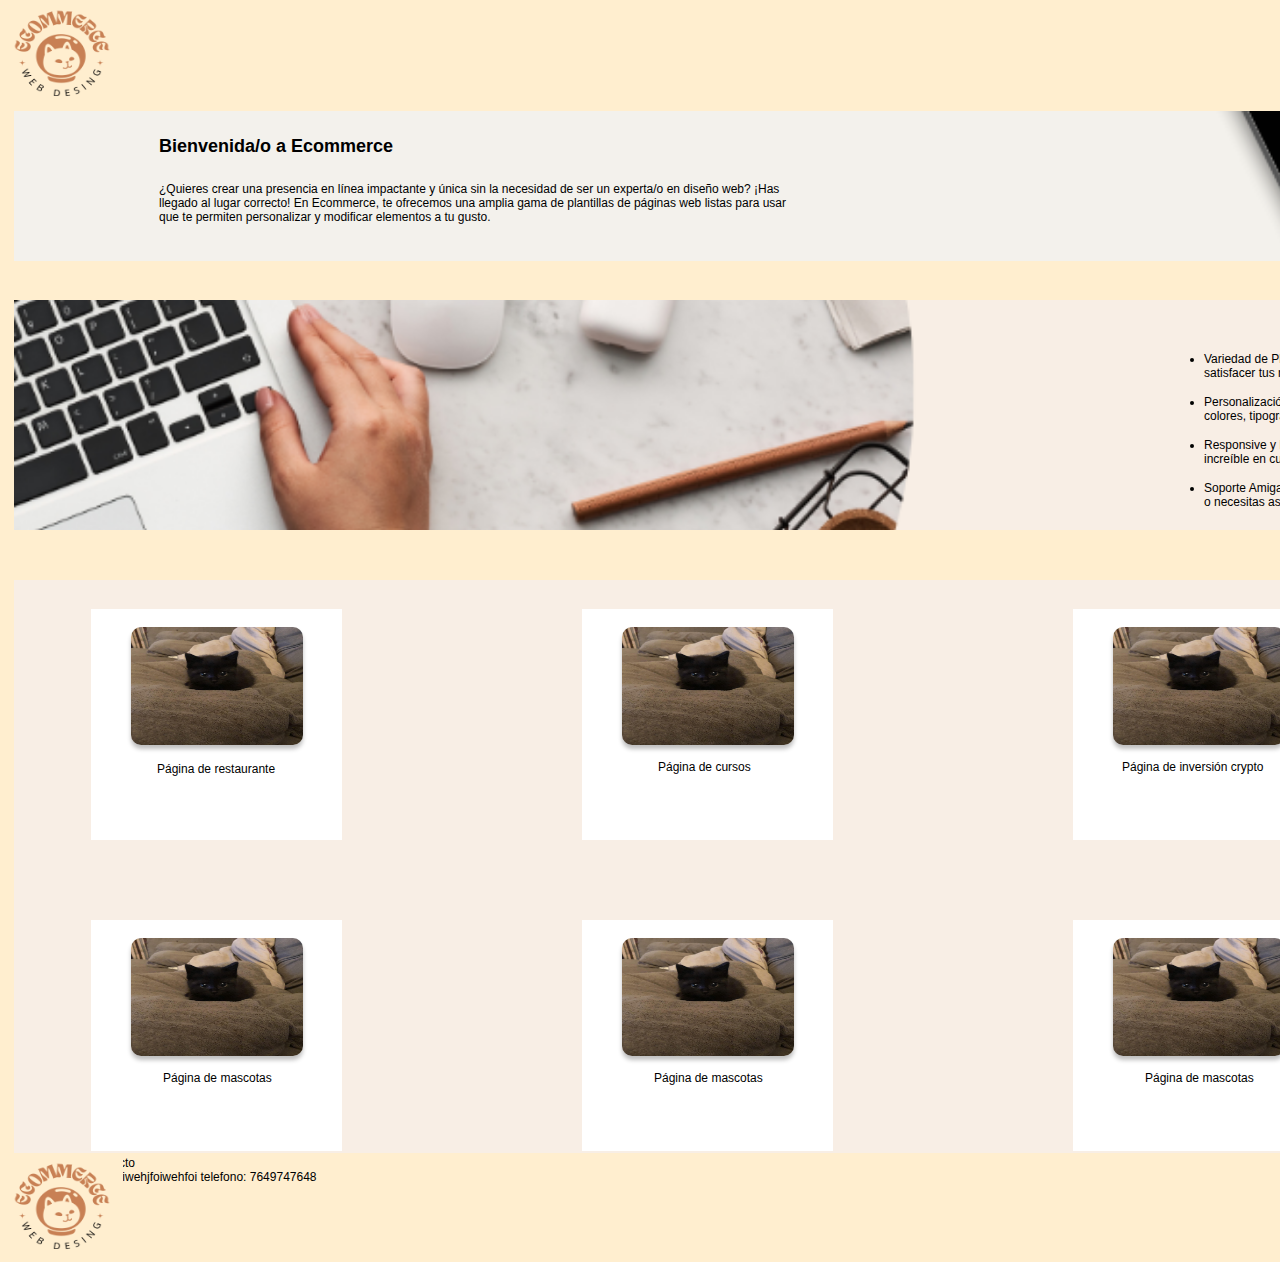
==== pag1/index.html @ 5b07ce31 "hmtl y css de la pagina principal" ====
<!DOCTYPE html>
<html lang="en">
<head>
  <meta charset="UTF-8">
  <meta name="viewport" content="width=device-width, initial-scale=1.0">
  <title>Ecommerce</title>
  <link rel="stylesheet" href="styles.css">
</head>
<body>
  
  <div class="navbar">
    <div class="navigate6"></div>
    <div class="navigate7"></div>
    <div class="navigate8"></div>
    <img class="logo" src="img/LOGO ECOMMERCE.png"/>
  </div>


<div class="img-presentacion">
    <div class="presentation"> 
      <h2 class="presentation-enunciado">Bienvenida/o a Ecommerce</h2>
      <div class="p-present">
        <p>¿Quieres crear una presencia en línea
      impactante y única sin la necesidad de ser un experta/o en diseño web?
      ¡Has llegado al lugar correcto! En Ecommerce, te ofrecemos una amplia gama
      de plantillas de páginas web listas para usar que te permiten personalizar
      y modificar elementos a tu gusto.
        </p>
      </div>
    </div>
  </div>

  <div class="img-presentacion2">
    <div class="presentation2">
        <h2 class="presentation2-enunciado">¿Por qué elegir Ecommerce?</h2>
        <ul>
            <li class="presentation2-il2">
                <p>Variedad de Plantillas: Ofrecemos una amplia variedad de plantillas cuidadosamente diseñadas para satisfacer tus necesidades, desde sitios web corporativos hasta tiendas en línea y blogs creativos.</p>
            </li>
            <li class="presentation2-il4">
                <p>Personalización Fácil: Nuestro intuitivo editor te permite personalizar y modificar elementos como colores, tipografía, imágenes y más. No se requieren conocimientos técnicos.</p>
            </li>
            <li class="presentation2-il6">
                <p>Responsive y Moderno: Todas nuestras plantillas son responsivas, lo que significa que tu sitio se verá increíble en cualquier dispositivo, desde computadoras de escritorio hasta teléfonos móviles.</p>
            </li>
            <li class="presentation2-il8">
                <p>Soporte Amigable: Estamos aquí para ayudarte en cada paso del proceso. Si tienes alguna pregunta o necesitas asistencia, nuestro equipo de soporte amigable está a tu disposición.</p>
            </li>
        </ul>
    </div>
  </div>

  <div class="ejemplos">
    <div class="ejem">
      <div class="ejemplo-1">
        <img class="fotejem" src="img/gatejm.jpeg"/>
        <div class="p-gina-de-restaurante">
          Página de restaurante
        </div>
        <div class="navigate2"></div>
      </div>

      <div class="ejemplo-2">
        <img class="fotejem" src="img/gatejm.jpeg"/>
        <div class="p-gina-de-cursos">
          Página de cursos
        </div>
        <div class="navigate3"></div>
      </div>

      <div class="ejemplo-3">
          <img class="fotejem" src="img/gatejm.jpeg"/>
          <div class="p-gina-de-inversi-n-crypto">
            Página de inversión crypto
          </div>
          <div class="navigate4"></div>
        </div>

        <div class="ejemplo-4">
          <img class="fotejem" src="img/gatejm.jpeg"/>
          <div class="p-gina-de-mascotas">
            Página de mascotas
          </div>
        <div class="navigate5"></div>
          </div>

        <div class="ejemplo-5">
          <img class="fotejem" src="img/gatejm.jpeg"/>
          <div class="p-gina-de-mascotas">
              Página de mascotas
          </div>
          <div class="navigate5"></div>
        </div>

        <div class="ejemplo-6">
          <img class="fotejem" src="img/gatejm.jpeg"/>
          <div class="p-gina-de-mascotas">
                Página de mascotas
          </div>
          <div class="navigate5"></div>
        </div>
    </div>
  </div>

  <div class="footer">
    <div class="contacto">
      Contacto<br />email: iwehjfoiwehfoi telefono: 7649747648
    </div>
    <div class="navigate"></div>
    <img class="logo" src="img/LOGO ECOMMERCE.png"/>
  </div>
 </body>
</html>
---- pag1/styles.css ----
a,
button,
input,
select,
h1,
h2,
h3,
h4,
h5,
* {
  margin: 0;
}

body {
  background: #ffeecf;
  width: 100vw;
  height: 100vh;
  position: relative;
}
.footer {
  background: #ffeecf;
  width: 1415px;
  height: 40px;
  position: absolute;
  left: 0px;
  top: 1153px;
}
.contacto {
  color: #000000;
  text-align: left;
  font: 400 12px "Inter", sans-serif;
  position: absolute;
  left: 87px;
  top: 3px;
  width: 582px;
  height: 16px;
}
.navigate {
  width: 73px;
  height: 34px;
  position: absolute;
  left: 1139px;
  top: 3px;
}
.logo {
  width: 78px;
  height: 66px;
  position: absolute;
  left: 651px;
  top: -26px;
}
.ejemplos {
  background: #f8eee5;
  width: 2075px;
  height: 611px;
  position: absolute;
  left: 14px;
  top: 580px;
}

.ejem{
padding-left: 20px;
}
.ejemplo-6 {
  background: #ffffff;
  width: 251px;
  height: 231px;
  position: absolute;
  left: 1059px;
  top: 340px;
}
.fotejem {
  border-radius: 10px;
  width: 172px;
  height: 118px;
  position: absolute;
  left: 40px;
  top: 19px;
}
.p-gina-de-restaurante {
  color: #000000;
  text-align: left;
  font: 400 12px "Inter", sans-serif;
  position: absolute;
  left: 66px;
  top: 153px;
  width: 155px;
  height: 20px;
}
.navigate2 {
  width: 121px;
  height: 34px;
  position: absolute;
  left: 65.5px;
  top: 189px;
}
.ejemplo-5 {
  background: #ffffff;
  width: 251px;
  height: 231px;
  position: absolute;
  left: 568px;
  top: 340px;
}
.fotejem {
  border-radius: 10px;
  width: 172px;
  height: 118px;
  position: absolute;
  left: 40px;
  top: 17px;
}
.p-gina-de-cursos {
  color: #000000;
  text-align: left;
  font: 400 12px "Inter", sans-serif;
  position: absolute;
  left: 76px;
  top: 151px;
  width: 110px;
  height: 20px;
}
.navigate3 {
  width: 121px;
  height: 34px;
  position: absolute;
  left: 65px;
  top: 187px;
}
.ejemplo-4 {
  background: #ffffff;
  width: 251px;
  height: 231px;
  position: absolute;
  left: 77px;
  top: 340px;
}
.fotejem {
  border-radius: 10px;
  width: 172px;
  height: 118px;
  position: absolute;
  left: 40px;
  top: 18px;
}
.p-gina-de-inversi-n-crypto {
  color: #000000;
  text-align: left;
  font: 400 12px "Inter", sans-serif;
  position: absolute;
  left: 49px;
  top: 151px;
  width: 155px;
  height: 20px;
}
.navigate4 {
  width: 121px;
  height: 34px;
  position: absolute;
  left: 65.5px;
  top: 187px;
}
.ejemplo-1 {
  background: #ffffff;
  width: 251px;
  height: 231px;
  position: absolute;
  left: 77px;
  top: 29px;
}
.p-gina-de-mascotas {
  color: #000000;
  text-align: left;
  font: 400 12px "Inter", sans-serif;
  position: absolute;
  left: 72px;
  top: 151px;
  width: 140px;
  height: 20px;
}
.navigate5 {
  width: 108px;
  height: 34px;
  position: absolute;
  left: 72px;
  top: 187px;
}
.ejemplo-3 {
  background: #ffffff;
  width: 251px;
  height: 231px;
  position: absolute;
  left: 1059px;
  top: 29px;
}
.fotejem {
  border-radius: 10px;
  width: 172px;
  height: 118px;
  position: absolute;
  left: 40px;
  top: 18px;
  box-shadow: 0px 4px 4px 0px rgba(0, 0, 0, 0.25);
}
.p-gina-de-productos-inform-ticos {
  color: #000000;
  text-align: left;
  font: 400 12px "Inter", sans-serif;
  position: absolute;
  left: calc(50% - 91.5px);
  top: 151px;
  width: 198px;
  height: 20px;
}
.ejemplo-2 {
  background: #ffffff;
  width: 251px;
  height: 231px;
  position: absolute;
  left: 568px;
  top: 29px;
}
.p-gina-de-flores {
  color: #000000;
  text-align: left;
  font: 400 12px "Inter", sans-serif;
  position: absolute;
  left: 72px;
  top: 151px;
  width: 104px;
  height: 20px;
}
.img-presentacion {
  background-color: #cccccc;
  height: 150px;
  width: 2075px;
  background-position: center;
  background-repeat: no-repeat;
  background-size: cover;
  position: relative;
  left: 14px;
  top: 111px;
  background-image: url("img/pres1.png");
}

.presentation {
  color: #000000;
  text-align: left;
  font: 400 12px "Inter", sans-serif;
  position: absolute;
  left: 25px;
  top: 25px;
  width: 786px;
  height: 115px;
  padding-left: 120px;
}

.presentation-enunciado{
 padding-bottom: 25px;
}

.p-present{
 padding-right: 150px;
}

.img-presentacion2 {
  background-color: #cccccc;
  height: 230px;
  width: 2075px;
  background-position: center;
  background-repeat: no-repeat;
  background-size: cover;
  position: relative;
  left: 14px;
  top: 150px;
  background-image: url("img/pres2.png");
}

.presentation2 {
  color: #000000;
  text-align: left;
  font: 400 12px "Inter", sans-serif;
  position: absolute;
  left: 1150px;
  top: 6px;
  width: 583px;
  height: 211px;
}
.presentation2-enunciado {
  color: #000000;
  padding-left: 170px;
  padding-bottom: 25px;
}
.presentation2-il2 {
  color: #000000;
  font: 400 12px "Inter", sans-serif;
  padding-bottom: 15px;
}
.presentation2-il3 {
  color: #000000;
  font: 400 12px "Inter", sans-serif;
  padding-bottom: 15px;
}
.presentation2-il4 {
  color: #000000;
  font: 400 12px "Inter", sans-serif;
  padding-bottom: 15px;
}
.presentation2-il5 {
  color: #000000;
  font: 400 12px "Inter", sans-serif;
  padding-bottom: 15px;
}
.presentation2-il6 {
  color: #000000;
  font: 400 12px "Inter", sans-serif;
  padding-bottom: 15px;
}
.presentation2-il7 {
  color: #000000;
  font: 400 12px "Inter", sans-serif;
  padding-bottom: 15px;
}
.presentation2-il8 {
  color: #000000;
  font: 400 12px "Inter", sans-serif;
  padding-bottom: 15px;
}
.navbar {
  background: #ffeecf;
  width: 1415px;
  height: 44px;
  position: absolute;
  left: 0px;
  top: 0px;
}
.navigate6 {
  width: 93px;
  height: 34px;
  position: absolute;
  left: 1293px;
  top: 5px;
}
.navigate7 {
  width: 93px;
  height: 34px;
  position: absolute;
  left: 1143px;
  top: 5px;
}
.navigate8 {
  width: 127px;
  height: 34px;
  position: absolute;
  left: 986px;
  top: 5px;
}
.logo {
  width: 123px;
  height: 109px;
  position: absolute;
  left: 0px;
  top: 0px;
}
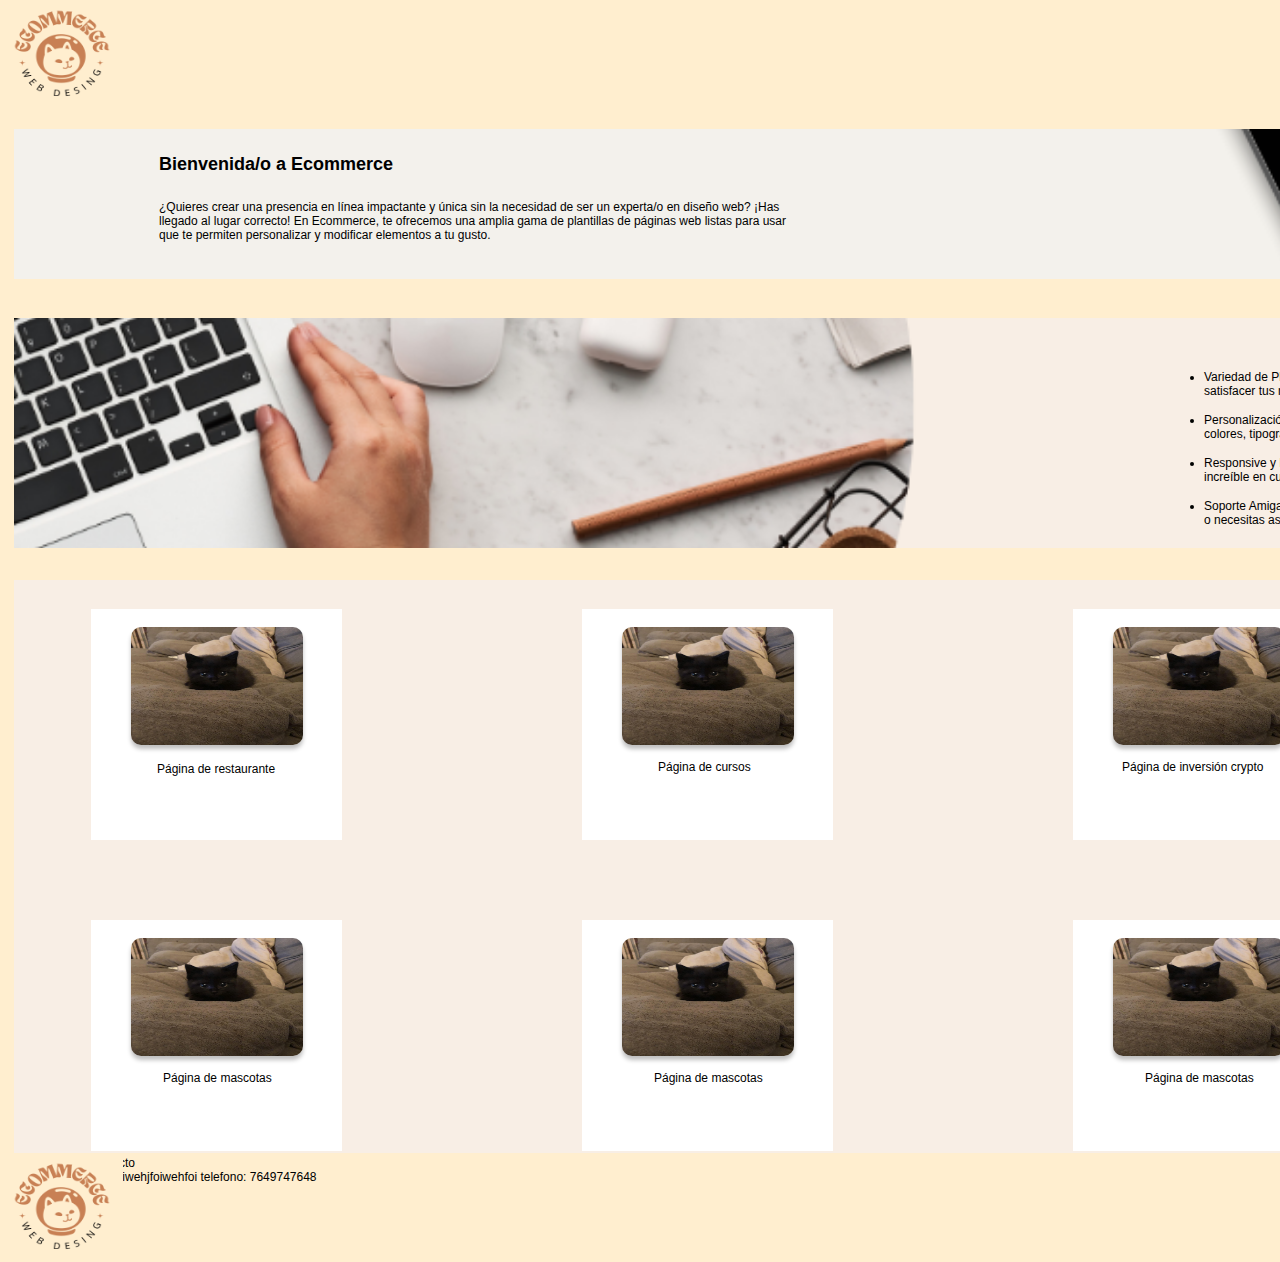
==== commit 0e4d2c34: "comentario a cambio de burn" ====
--- a/pag1/index.html
+++ b/pag1/index.html
@@ -8,6 +8,8 @@
 </head>
 <body>
   
+  /*agüitaaaaaaaaaaaaaaaaa*/
+
   <div class="navbar">
     <div class="navigate6"></div>
     <div class="navigate7"></div>
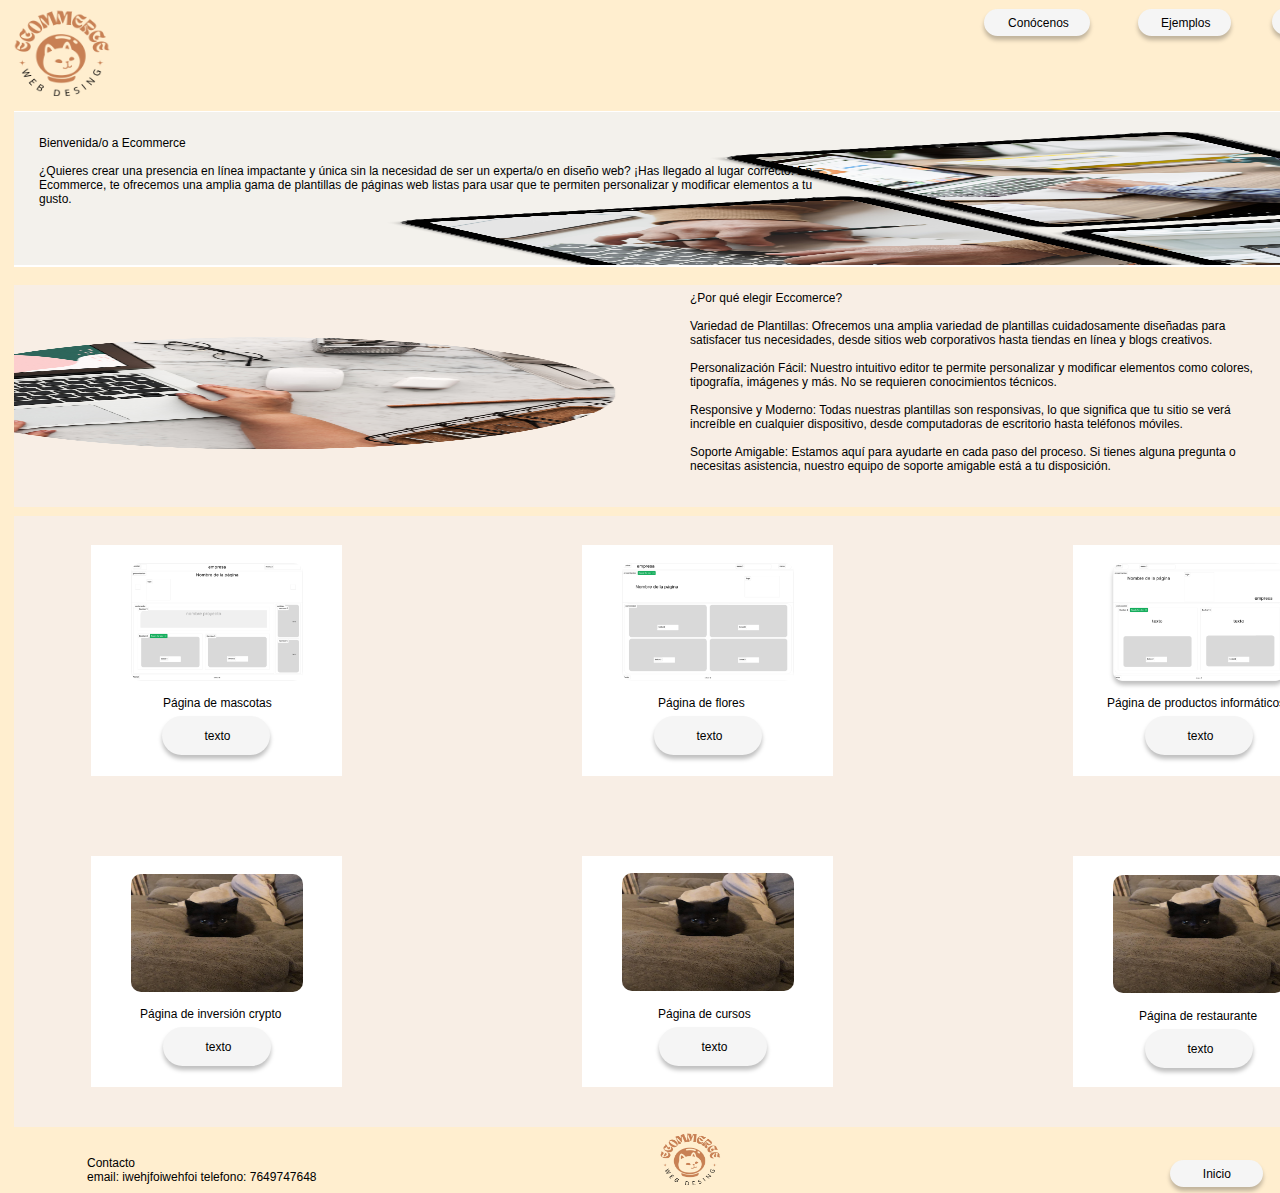
==== commit 83d5cea3: "con botones" ====
--- a/pag1/index.html
+++ b/pag1/index.html
@@ -5,111 +5,173 @@
   <meta name="viewport" content="width=device-width, initial-scale=1.0">
   <title>Ecommerce</title>
   <link rel="stylesheet" href="styles.css">
+
+  <style>
+    a,
+    button,
+    input,
+    select,
+    h1,
+    h2,
+    h3,
+    h4,
+    h5,
+    * {
+      margin: 0;
+      padding: 0;
+      border: none;
+      text-decoration: none;
+      appearance: none;
+      background: none;
+    }
+  </style>
 </head>
 <body>
-  
-  /*agüitaaaaaaaaaaaaaaaaa*/
-
-  <div class="navbar">
-    <div class="navigate6"></div>
-    <div class="navigate7"></div>
-    <div class="navigate8"></div>
-    <img class="logo" src="img/LOGO ECOMMERCE.png"/>
-  </div>
-
-
-<div class="img-presentacion">
-    <div class="presentation"> 
-      <h2 class="presentation-enunciado">Bienvenida/o a Ecommerce</h2>
-      <div class="p-present">
-        <p>¿Quieres crear una presencia en línea
-      impactante y única sin la necesidad de ser un experta/o en diseño web?
-      ¡Has llegado al lugar correcto! En Ecommerce, te ofrecemos una amplia gama
-      de plantillas de páginas web listas para usar que te permiten personalizar
-      y modificar elementos a tu gusto.
-        </p>
+  <div class="body">
+    <div class="footer">
+      <div class="contacto-email-iwehjfoiwehfoi-telefono-7649747648">
+        Contacto<br />email: iwehjfoiwehfoi telefono: 7649747648
+      </div>
+      <img
+        class="agrega-la-ubicaci-n-de-tu-audiencia-en-el-post-3"
+        src="img/LOGO ECOMMERCE.png"
+      />
+      <div class="boton-14">
+        <div class="rectangle-3"></div>
+        <div class="inicio">Inicio</div>
       </div>
     </div>
-  </div>
-
-  <div class="img-presentacion2">
-    <div class="presentation2">
-        <h2 class="presentation2-enunciado">¿Por qué elegir Ecommerce?</h2>
-        <ul>
-            <li class="presentation2-il2">
-                <p>Variedad de Plantillas: Ofrecemos una amplia variedad de plantillas cuidadosamente diseñadas para satisfacer tus necesidades, desde sitios web corporativos hasta tiendas en línea y blogs creativos.</p>
-            </li>
-            <li class="presentation2-il4">
-                <p>Personalización Fácil: Nuestro intuitivo editor te permite personalizar y modificar elementos como colores, tipografía, imágenes y más. No se requieren conocimientos técnicos.</p>
-            </li>
-            <li class="presentation2-il6">
-                <p>Responsive y Moderno: Todas nuestras plantillas son responsivas, lo que significa que tu sitio se verá increíble en cualquier dispositivo, desde computadoras de escritorio hasta teléfonos móviles.</p>
-            </li>
-            <li class="presentation2-il8">
-                <p>Soporte Amigable: Estamos aquí para ayudarte en cada paso del proceso. Si tienes alguna pregunta o necesitas asistencia, nuestro equipo de soporte amigable está a tu disposición.</p>
-            </li>
-        </ul>
+    <div class="ejemplos">
+      <div class="ejemplo-6">
+        <div class="group-2">
+          <div class="rectangle-32"></div>
+          <div class="texto">texto</div>
+        </div>
+        <div class="p-gina-de-restaurante">Página de restaurante</div>
+        <img class="gato-1" src="img/gatejm.jpeg" />
+      </div>
+      <div class="ejemplo-5">
+        <div class="group-2">
+          <div class="rectangle-33"></div>
+          <div class="texto2">texto</div>
+        </div>
+        <div class="p-gina-de-cursos">Página de cursos</div>
+        <img class="gato-12" src="img/gatejm.jpeg" />
+      </div>
+      <div class="ejemplo-4">
+        <div class="group-2">
+          <div class="rectangle-34"></div>
+          <div class="texto3">texto</div>
+        </div>
+        <div class="p-gina-de-inversi-n-crypto">
+          Página de inversión crypto
+        </div>
+        <img class="gato-13" src="img/gatejm.jpeg" />
+      </div>
+      <div class="ejemplo-3">
+        <div class="group-3">
+          <div class="rectangle-34"></div>
+          <div class="texto3">texto</div>
+        </div>
+        <div class="p-gina-de-productos-inform-ticos">
+          Página de productos informáticos
+        </div>
+        <img class="gato-14" src="/images/ej3.png" />
+      </div>
+      <div class="ejemplo-2">
+        <div class="group-2">
+          <div class="rectangle-34"></div>
+          <div class="texto3">texto</div>
+        </div>
+        <div class="p-gina-de-flores">Página de flores</div>
+        <img class="gato-13" src="/images/ej2.png" />
+      </div>
+      <div class="ejemplo-1">
+        <div class="group-1">
+          <div class="rectangle-35"></div>
+          <div class="texto4">texto</div>
+        </div>
+        <div class="p-gina-de-mascotas">Página de mascotas</div>
+        <img class="gato-13" src="/images/ej1.png" />
+      </div>
+    </div>
+    <div class="presentacion-2">
+      <img
+        class="agrega-la-ubicaci-n-de-tu-audiencia-en-el-post-2"
+        src="img/pres2.png"
+      />
+      <div
+        class="[base64]"
+      >
+        <span
+          ><span
+            class="[base64]"
+          >
+            ¿Por qué elegir Eccomerce?<br /><br /></span
+          ><span
+            class="[base64]"
+            >Variedad de Plantillas: Ofrecemos una amplia variedad de
+            plantillas cuidadosamente diseñadas para satisfacer tus
+            necesidades, desde sitios web corporativos hasta tiendas en línea
+            y blogs creativos.<br /></span
+          ><span
+            class="[base64]"
+            ><br /></span
+          ><span
+            class="[base64]"
+            >Personalización Fácil: Nuestro intuitivo editor te permite
+            personalizar y modificar elementos como colores, tipografía,
+            imágenes y más. No se requieren conocimientos técnicos.<br /></span
+          ><span
+            class="[base64]"
+            ><br /></span
+          ><span
+            class="[base64]"
+            >Responsive y Moderno: Todas nuestras plantillas son responsivas,
+            lo que significa que tu sitio se verá increíble en cualquier
+            dispositivo, desde computadoras de escritorio hasta teléfonos
+            móviles.<br /></span
+          ><span
+            class="[base64]"
+            ><br /></span
+          ><span
+            class="[base64]"
+            >Soporte Amigable: Estamos aquí para ayudarte en cada paso del
+            proceso. Si tienes alguna pregunta o necesitas asistencia, nuestro
+            equipo de soporte amigable está a tu disposición.<br /></span
+        ></span>
+      </div>
+    </div>
+    <div class="presentacion">
+      <img
+        class="agrega-la-ubicaci-n-de-tu-audiencia-en-el-post-1"
+        src="img/pres1.png"
+      />
+      <div
+        class="[base64]"
+      >
+        Bienvenida/o a Ecommerce<br /><br />¿Quieres crear una presencia en
+        línea impactante y única sin la necesidad de ser un experta/o en
+        diseño web? ¡Has llegado al lugar correcto! En Ecommerce, te ofrecemos
+        una amplia gama de plantillas de páginas web listas para usar que te
+        permiten personalizar y modificar elementos a tu gusto.
+      </div>
+    </div>
+    <div class="navbar">
+      <div class="boton-2">
+        <div class="rectangle-36"></div>
+        <div class="contacto">Contacto</div>
+      </div>
+      <div class="boton-1">
+        <div class="rectangle-37"></div>
+        <div class="ejemplos2">Ejemplos</div>
+      </div>
+      <div class="conocenos">
+        <div class="rectangle-38"></div>
+        <div class="con-cenos">Conócenos</div>
+      </div>
+      <img class="logo-1" src="img/LOGO ECOMMERCE.png" />
     </div>
   </div>
-
-  <div class="ejemplos">
-    <div class="ejem">
-      <div class="ejemplo-1">
-        <img class="fotejem" src="img/gatejm.jpeg"/>
-        <div class="p-gina-de-restaurante">
-          Página de restaurante
-        </div>
-        <div class="navigate2"></div>
-      </div>
-
-      <div class="ejemplo-2">
-        <img class="fotejem" src="img/gatejm.jpeg"/>
-        <div class="p-gina-de-cursos">
-          Página de cursos
-        </div>
-        <div class="navigate3"></div>
-      </div>
-
-      <div class="ejemplo-3">
-          <img class="fotejem" src="img/gatejm.jpeg"/>
-          <div class="p-gina-de-inversi-n-crypto">
-            Página de inversión crypto
-          </div>
-          <div class="navigate4"></div>
-        </div>
-
-        <div class="ejemplo-4">
-          <img class="fotejem" src="img/gatejm.jpeg"/>
-          <div class="p-gina-de-mascotas">
-            Página de mascotas
-          </div>
-        <div class="navigate5"></div>
-          </div>
-
-        <div class="ejemplo-5">
-          <img class="fotejem" src="img/gatejm.jpeg"/>
-          <div class="p-gina-de-mascotas">
-              Página de mascotas
-          </div>
-          <div class="navigate5"></div>
-        </div>
-
-        <div class="ejemplo-6">
-          <img class="fotejem" src="img/gatejm.jpeg"/>
-          <div class="p-gina-de-mascotas">
-                Página de mascotas
-          </div>
-          <div class="navigate5"></div>
-        </div>
-    </div>
-  </div>
-
-  <div class="footer">
-    <div class="contacto">
-      Contacto<br />email: iwehjfoiwehfoi telefono: 7649747648
-    </div>
-    <div class="navigate"></div>
-    <img class="logo" src="img/LOGO ECOMMERCE.png"/>
-  </div>
- </body>
+</body>
 </html>--- a/pag1/styles.css
+++ b/pag1/styles.css
@@ -1,20 +1,11 @@
-a,
-button,
-input,
-select,
-h1,
-h2,
-h3,
-h4,
-h5,
-* {
-  margin: 0;
-}
-
-body {
+.body,
+.body * {
+  box-sizing: border-box;
+}
+.body {
   background: #ffeecf;
-  width: 100vw;
-  height: 100vh;
+  width: 1415px;
+  height: 1193px;
   position: relative;
 }
 .footer {
@@ -25,7 +16,7 @@
   left: 0px;
   top: 1153px;
 }
-.contacto {
+.contacto-email-iwehjfoiwehfoi-telefono-7649747648 {
   color: #000000;
   text-align: left;
   font: 400 12px "Inter", sans-serif;
@@ -35,31 +26,48 @@
   width: 582px;
   height: 16px;
 }
-.navigate {
-  width: 73px;
-  height: 34px;
-  position: absolute;
-  left: 1139px;
-  top: 3px;
-}
-.logo {
+.agrega-la-ubicaci-n-de-tu-audiencia-en-el-post-3 {
   width: 78px;
   height: 66px;
   position: absolute;
   left: 651px;
   top: -26px;
 }
+.boton-14 {
+  width: 93px;
+  height: 27px;
+  position: static;
+}
+.rectangle-3 {
+  background: #f5f5f5;
+  border-radius: 40px;
+  width: 93px;
+  height: 27px;
+  position: absolute;
+  left: 1170px;
+  top: 7px;
+  box-shadow: 0px 4px 4px 0px rgba(0, 0, 0, 0.25);
+}
+.inicio {
+  color: #000000;
+  text-align: center;
+  font: 400 12px "Inter", sans-serif;
+  position: absolute;
+  left: 1188px;
+  top: 7px;
+  width: 57.69px;
+  height: 27px;
+  display: flex;
+  align-items: center;
+  justify-content: center;
+}
 .ejemplos {
   background: #f8eee5;
-  width: 2075px;
+  width: 1387px;
   height: 611px;
   position: absolute;
   left: 14px;
-  top: 580px;
-}
-
-.ejem{
-padding-left: 20px;
+  top: 516px;
 }
 .ejemplo-6 {
   background: #ffffff;
@@ -69,13 +77,33 @@
   left: 1059px;
   top: 340px;
 }
-.fotejem {
-  border-radius: 10px;
-  width: 172px;
-  height: 118px;
-  position: absolute;
-  left: 40px;
-  top: 19px;
+.group-2 {
+  width: 108px;
+  height: 39px;
+  position: static;
+}
+.rectangle-32 {
+  background: #f5f5f5;
+  border-radius: 40px;
+  width: 108px;
+  height: 39px;
+  position: absolute;
+  left: 72px;
+  top: 173px;
+  box-shadow: 0px 4px 4px 0px rgba(0, 0, 0, 0.25);
+}
+.texto {
+  color: #000000;
+  text-align: center;
+  font: 400 12px "Inter", sans-serif;
+  position: absolute;
+  left: 94px;
+  top: 173px;
+  width: 67px;
+  height: 39px;
+  display: flex;
+  align-items: center;
+  justify-content: center;
 }
 .p-gina-de-restaurante {
   color: #000000;
@@ -87,28 +115,44 @@
   width: 155px;
   height: 20px;
 }
-.navigate2 {
-  width: 121px;
-  height: 34px;
-  position: absolute;
-  left: 65.5px;
-  top: 189px;
-}
-.ejemplo-5 {
-  background: #ffffff;
-  width: 251px;
-  height: 231px;
-  position: absolute;
-  left: 568px;
-  top: 340px;
-}
-.fotejem {
+.gato-1 {
   border-radius: 10px;
   width: 172px;
   height: 118px;
   position: absolute;
   left: 40px;
-  top: 17px;
+  top: 19px;
+}
+.ejemplo-5 {
+  background: #ffffff;
+  width: 251px;
+  height: 231px;
+  position: absolute;
+  left: 568px;
+  top: 340px;
+}
+.rectangle-33 {
+  background: #f5f5f5;
+  border-radius: 40px;
+  width: 108px;
+  height: 39px;
+  position: absolute;
+  left: 77px;
+  top: 171px;
+  box-shadow: 0px 4px 4px 0px rgba(0, 0, 0, 0.25);
+}
+.texto2 {
+  color: #000000;
+  text-align: center;
+  font: 400 12px "Inter", sans-serif;
+  position: absolute;
+  left: 99px;
+  top: 171px;
+  width: 67px;
+  height: 39px;
+  display: flex;
+  align-items: center;
+  justify-content: center;
 }
 .p-gina-de-cursos {
   color: #000000;
@@ -120,28 +164,44 @@
   width: 110px;
   height: 20px;
 }
-.navigate3 {
-  width: 121px;
-  height: 34px;
-  position: absolute;
-  left: 65px;
-  top: 187px;
-}
-.ejemplo-4 {
-  background: #ffffff;
-  width: 251px;
-  height: 231px;
-  position: absolute;
-  left: 77px;
-  top: 340px;
-}
-.fotejem {
+.gato-12 {
   border-radius: 10px;
   width: 172px;
   height: 118px;
   position: absolute;
   left: 40px;
-  top: 18px;
+  top: 17px;
+}
+.ejemplo-4 {
+  background: #ffffff;
+  width: 251px;
+  height: 231px;
+  position: absolute;
+  left: 77px;
+  top: 340px;
+}
+.rectangle-34 {
+  background: #f5f5f5;
+  border-radius: 40px;
+  width: 108px;
+  height: 39px;
+  position: absolute;
+  left: 72px;
+  top: 171px;
+  box-shadow: 0px 4px 4px 0px rgba(0, 0, 0, 0.25);
+}
+.texto3 {
+  color: #000000;
+  text-align: center;
+  font: 400 12px "Inter", sans-serif;
+  position: absolute;
+  left: 94px;
+  top: 171px;
+  width: 67px;
+  height: 39px;
+  display: flex;
+  align-items: center;
+  justify-content: center;
 }
 .p-gina-de-inversi-n-crypto {
   color: #000000;
@@ -153,20 +213,99 @@
   width: 155px;
   height: 20px;
 }
-.navigate4 {
-  width: 121px;
-  height: 34px;
-  position: absolute;
-  left: 65.5px;
-  top: 187px;
-}
-.ejemplo-1 {
+.gato-13 {
+  border-radius: 10px;
+  width: 172px;
+  height: 118px;
+  position: absolute;
+  left: 40px;
+  top: 18px;
+}
+.ejemplo-3 {
   background: #ffffff;
   width: 251px;
   height: 231px;
   position: absolute;
+  left: 1059px;
+  top: 29px;
+}
+.group-3 {
+  width: 108px;
+  height: 39px;
+  position: static;
+}
+.p-gina-de-productos-inform-ticos {
+  color: #000000;
+  text-align: left;
+  font: 400 12px "Inter", sans-serif;
+  position: absolute;
+  left: calc(50% - 91.5px);
+  top: 151px;
+  width: 198px;
+  height: 20px;
+}
+.gato-14 {
+  border-radius: 10px;
+  width: 172px;
+  height: 118px;
+  position: absolute;
+  left: 40px;
+  top: 18px;
+  box-shadow: 0px 4px 4px 0px rgba(0, 0, 0, 0.25);
+}
+.ejemplo-2 {
+  background: #ffffff;
+  width: 251px;
+  height: 231px;
+  position: absolute;
+  left: 568px;
+  top: 29px;
+}
+.p-gina-de-flores {
+  color: #000000;
+  text-align: left;
+  font: 400 12px "Inter", sans-serif;
+  position: absolute;
+  left: 76px;
+  top: 151px;
+  width: 104px;
+  height: 20px;
+}
+.ejemplo-1 {
+  background: #ffffff;
+  width: 251px;
+  height: 231px;
+  position: absolute;
   left: 77px;
   top: 29px;
+}
+.group-1 {
+  width: 108px;
+  height: 39px;
+  position: static;
+}
+.rectangle-35 {
+  background: #f5f5f5;
+  border-radius: 40px;
+  width: 108px;
+  height: 39px;
+  position: absolute;
+  left: 71px;
+  top: 171px;
+  box-shadow: 0px 4px 4px 0px rgba(0, 0, 0, 0.25);
+}
+.texto4 {
+  color: #000000;
+  text-align: center;
+  font: 400 12px "Inter", sans-serif;
+  position: absolute;
+  left: 93px;
+  top: 171px;
+  width: 67px;
+  height: 39px;
+  display: flex;
+  align-items: center;
+  justify-content: center;
 }
 .p-gina-de-mascotas {
   color: #000000;
@@ -178,72 +317,79 @@
   width: 140px;
   height: 20px;
 }
-.navigate5 {
-  width: 108px;
-  height: 34px;
-  position: absolute;
-  left: 72px;
-  top: 187px;
-}
-.ejemplo-3 {
-  background: #ffffff;
-  width: 251px;
-  height: 231px;
-  position: absolute;
-  left: 1059px;
-  top: 29px;
-}
-.fotejem {
-  border-radius: 10px;
-  width: 172px;
-  height: 118px;
-  position: absolute;
-  left: 40px;
-  top: 18px;
-  box-shadow: 0px 4px 4px 0px rgba(0, 0, 0, 0.25);
-}
-.p-gina-de-productos-inform-ticos {
-  color: #000000;
-  text-align: left;
-  font: 400 12px "Inter", sans-serif;
-  position: absolute;
-  left: calc(50% - 91.5px);
-  top: 151px;
-  width: 198px;
-  height: 20px;
-}
-.ejemplo-2 {
-  background: #ffffff;
-  width: 251px;
-  height: 231px;
-  position: absolute;
-  left: 568px;
-  top: 29px;
-}
-.p-gina-de-flores {
-  color: #000000;
-  text-align: left;
-  font: 400 12px "Inter", sans-serif;
-  position: absolute;
-  left: 72px;
-  top: 151px;
-  width: 104px;
-  height: 20px;
-}
-.img-presentacion {
-  background-color: #cccccc;
-  height: 150px;
-  width: 2075px;
-  background-position: center;
-  background-repeat: no-repeat;
-  background-size: cover;
-  position: relative;
+.presentacion-2 {
+  background: #ffffff;
+  width: 1387px;
+  height: 222px;
+  position: absolute;
+  left: 14px;
+  top: 285px;
+}
+.agrega-la-ubicaci-n-de-tu-audiencia-en-el-post-2 {
+  width: 1387px;
+  height: 222px;
+  position: absolute;
+  left: 0px;
+  top: 0px;
+}
+.[base64] {
+  color: #000000;
+  text-align: left;
+  font: 400 12px "Inter", sans-serif;
+  position: absolute;
+  left: 676px;
+  top: 6px;
+  width: 583px;
+  height: 211px;
+}
+.[base64] {
+  color: #000000;
+  font: 400 12px "Inter", sans-serif;
+}
+.[base64] {
+  color: #000000;
+  font: 400 12px "Inter", sans-serif;
+}
+.[base64] {
+  color: #000000;
+  font: 400 12px "Inter", sans-serif;
+}
+.[base64] {
+  color: #000000;
+  font: 400 12px "Inter", sans-serif;
+}
+.[base64] {
+  color: #000000;
+  font: 400 12px "Inter", sans-serif;
+}
+.[base64] {
+  color: #000000;
+  font: 400 12px "Inter", sans-serif;
+}
+.[base64] {
+  color: #000000;
+  font: 400 12px "Inter", sans-serif;
+}
+.[base64] {
+  color: #000000;
+  font: 400 12px "Inter", sans-serif;
+}
+.presentacion {
+  background: #ffffff;
+  width: 1387px;
+  height: 156px;
+  position: absolute;
   left: 14px;
   top: 111px;
-  background-image: url("img/pres1.png");
-}
-
-.presentation {
+}
+.agrega-la-ubicaci-n-de-tu-audiencia-en-el-post-1 {
+  width: 1387px;
+  height: 153px;
+  position: absolute;
+  left: 0px;
+  top: 1px;
+}
+.[base64] {
   color: #000000;
   text-align: left;
   font: 400 12px "Inter", sans-serif;
@@ -252,79 +398,6 @@
   top: 25px;
   width: 786px;
   height: 115px;
-  padding-left: 120px;
-}
-
-.presentation-enunciado{
- padding-bottom: 25px;
-}
-
-.p-present{
- padding-right: 150px;
-}
-
-.img-presentacion2 {
-  background-color: #cccccc;
-  height: 230px;
-  width: 2075px;
-  background-position: center;
-  background-repeat: no-repeat;
-  background-size: cover;
-  position: relative;
-  left: 14px;
-  top: 150px;
-  background-image: url("img/pres2.png");
-}
-
-.presentation2 {
-  color: #000000;
-  text-align: left;
-  font: 400 12px "Inter", sans-serif;
-  position: absolute;
-  left: 1150px;
-  top: 6px;
-  width: 583px;
-  height: 211px;
-}
-.presentation2-enunciado {
-  color: #000000;
-  padding-left: 170px;
-  padding-bottom: 25px;
-}
-.presentation2-il2 {
-  color: #000000;
-  font: 400 12px "Inter", sans-serif;
-  padding-bottom: 15px;
-}
-.presentation2-il3 {
-  color: #000000;
-  font: 400 12px "Inter", sans-serif;
-  padding-bottom: 15px;
-}
-.presentation2-il4 {
-  color: #000000;
-  font: 400 12px "Inter", sans-serif;
-  padding-bottom: 15px;
-}
-.presentation2-il5 {
-  color: #000000;
-  font: 400 12px "Inter", sans-serif;
-  padding-bottom: 15px;
-}
-.presentation2-il6 {
-  color: #000000;
-  font: 400 12px "Inter", sans-serif;
-  padding-bottom: 15px;
-}
-.presentation2-il7 {
-  color: #000000;
-  font: 400 12px "Inter", sans-serif;
-  padding-bottom: 15px;
-}
-.presentation2-il8 {
-  color: #000000;
-  font: 400 12px "Inter", sans-serif;
-  padding-bottom: 15px;
 }
 .navbar {
   background: #ffeecf;
@@ -334,28 +407,91 @@
   left: 0px;
   top: 0px;
 }
-.navigate6 {
+.boton-2 {
   width: 93px;
-  height: 34px;
-  position: absolute;
-  left: 1293px;
-  top: 5px;
-}
-.navigate7 {
+  height: 27px;
+  position: static;
+}
+.rectangle-36 {
+  background: #f5f5f5;
+  border-radius: 40px;
   width: 93px;
-  height: 34px;
-  position: absolute;
-  left: 1143px;
-  top: 5px;
-}
-.navigate8 {
-  width: 127px;
-  height: 34px;
-  position: absolute;
-  left: 986px;
-  top: 5px;
-}
-.logo {
+  height: 27px;
+  position: absolute;
+  left: 1272px;
+  top: 8px;
+  box-shadow: 0px 4px 4px 0px rgba(0, 0, 0, 0.25);
+}
+.contacto {
+  color: #000000;
+  text-align: center;
+  font: 400 12px "Inter", sans-serif;
+  position: absolute;
+  left: 1290.94px;
+  top: 8px;
+  width: 57.69px;
+  height: 27px;
+  display: flex;
+  align-items: center;
+  justify-content: center;
+}
+.boton-1 {
+  width: 93px;
+  height: 27px;
+  position: static;
+}
+.rectangle-37 {
+  background: #f5f5f5;
+  border-radius: 40px;
+  width: 93px;
+  height: 27px;
+  position: absolute;
+  left: 1138px;
+  top: 9px;
+  box-shadow: 0px 4px 4px 0px rgba(0, 0, 0, 0.25);
+}
+.ejemplos2 {
+  color: #000000;
+  text-align: center;
+  font: 400 12px "Inter", sans-serif;
+  position: absolute;
+  left: 1156.94px;
+  top: 9px;
+  width: 57.69px;
+  height: 27px;
+  display: flex;
+  align-items: center;
+  justify-content: center;
+}
+.conocenos {
+  width: 106px;
+  height: 27px;
+  position: static;
+}
+.rectangle-38 {
+  background: #f5f5f5;
+  border-radius: 40px;
+  width: 106px;
+  height: 27px;
+  position: absolute;
+  left: 984px;
+  top: 9px;
+  box-shadow: 0px 4px 4px 0px rgba(0, 0, 0, 0.25);
+}
+.con-cenos {
+  color: #000000;
+  text-align: center;
+  font: 400 12px "Inter", sans-serif;
+  position: absolute;
+  left: 1005.59px;
+  top: 9px;
+  width: 65.76px;
+  height: 27px;
+  display: flex;
+  align-items: center;
+  justify-content: center;
+}
+.logo-1 {
   width: 123px;
   height: 109px;
   position: absolute;
